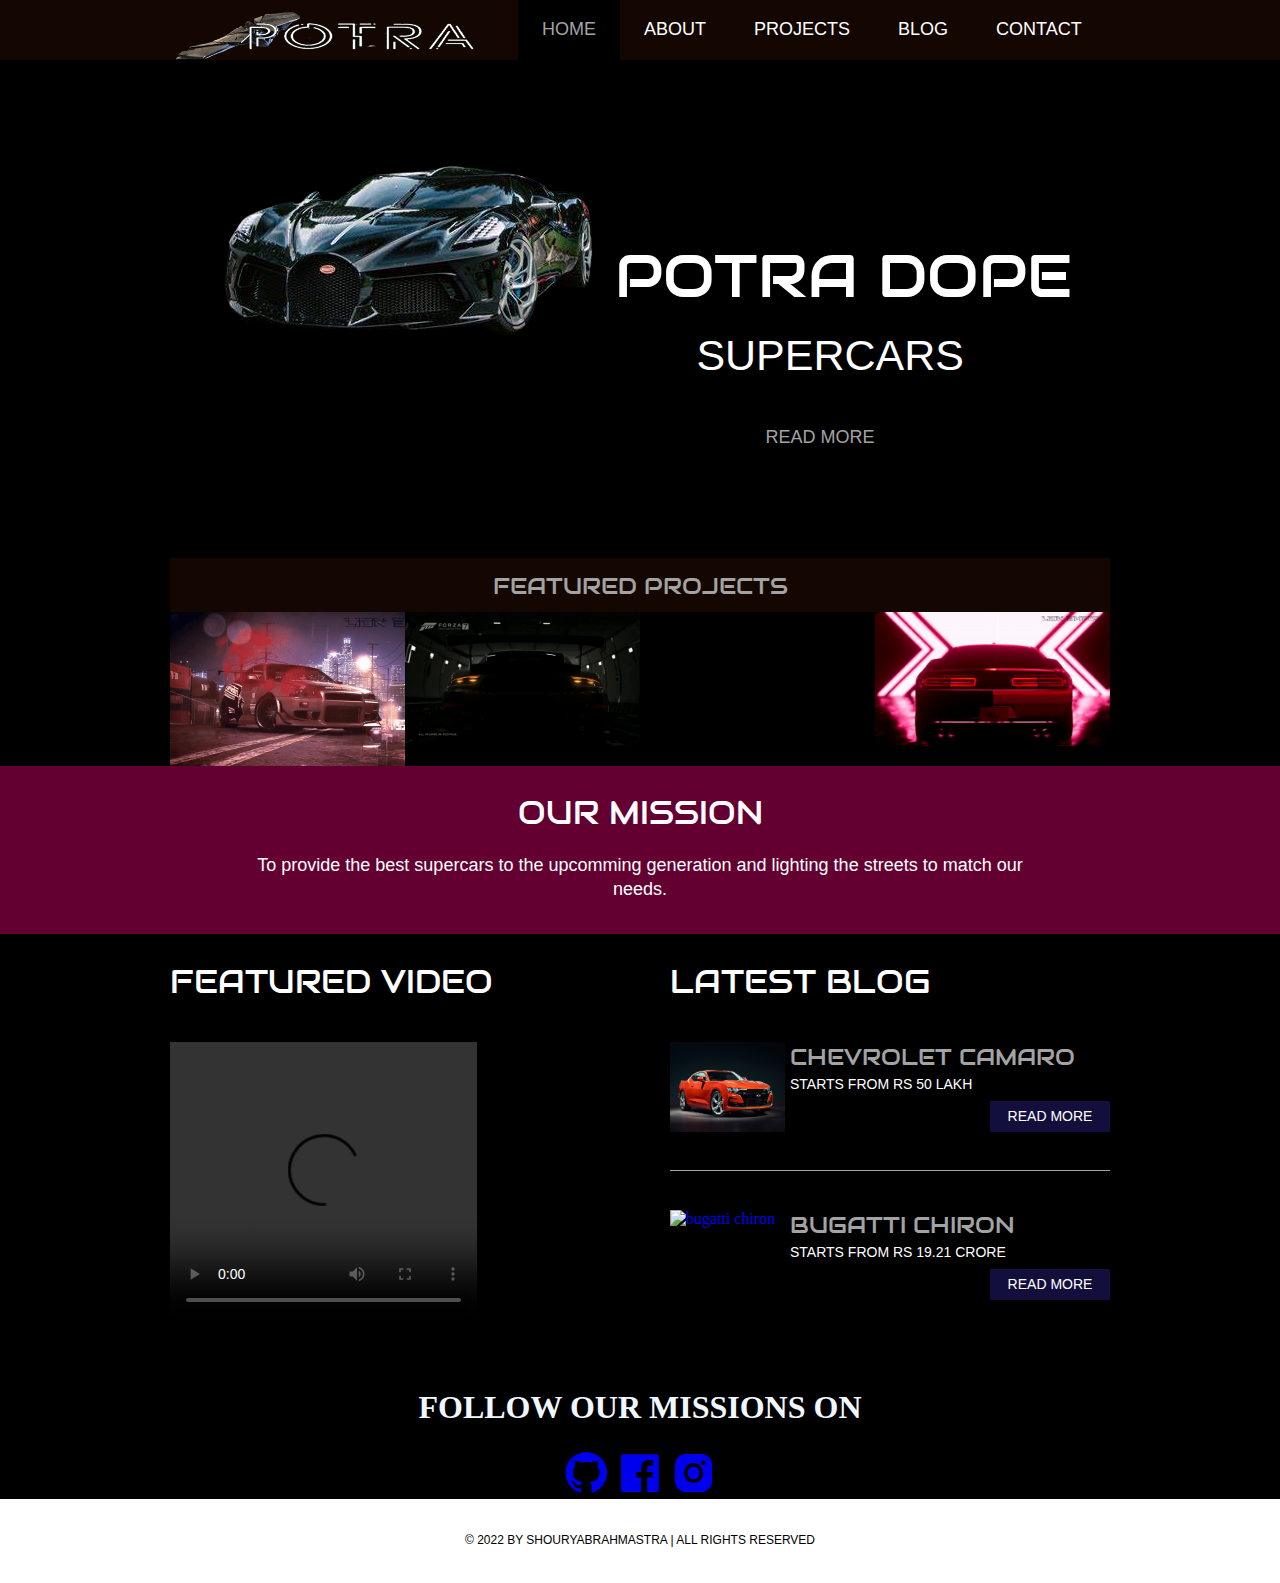
==== index.html @ 4dc7c71e "dope cars" ====
<!doctype html>
<html>
<head>
	<meta charset="UTF-8">
	<meta name="viewport" content="width=device-width, initial-scale=1.0">
	<title>CAR UI/UX</title>
	<link rel="stylesheet" href="css/style.css" type="text/css">
	<link rel="stylesheet" type="text/css" href="css/mobile.css">
	<script src="js/mobile.js" type="text/javascript"></script>
	
	<link rel="stylesheet" href="https://cdn.jsdelivr.net/npm/boxicons@latest/css/boxicons.min.css">
	    <!-- Favicon -->
		<link rel="icon" href="./images/favicon1.png"  type="image/jpg" class="favicon">
</head>
<body>
	<div id="page">
		<div id="header">
			<div>
				<a href="index.html" class="logo"><img src="images/logo2.png" alt=""></a>
				<ul id="navigation">
					<li class="selected">
						<a href="index.html">Home</a>
					</li>
					<li>
						<a href="about.html">About</a>
					</li>
					<li class="menu">
						<a href="projects.html">Projects</a>
						<ul class="primary">
							<li>
								<a href="proj1.html">proj 1</a>
							</li>
						</ul>
					</li>
					<li class="menu">
						<a href="blog.html">Blog</a>
						<ul class="secondary">
							<li>
								<a href="singlepost.html">Single post</a>
							</li>
						</ul>
					</li>
					<li>
						<a href="contact.html">Contact</a>
					</li>
				</ul>
			</div>
		</div>
		<div id="body" class="home">
			<div class="header">
				<div>
					<img src="images/car1.png" alt="" class="satellite">
					<h1>POTRA DOPE </h1>
					<h2>SUPERCARS</h2>
					<a href="blog.html" class="more">Read More</a>
					<h3>FEATURED PROJECTS</h3>
					<ul>
						<li>
							<a href="projects.html"><img style="width: 300px; border-radius: 5px;" src="images/edit3.gif" alt=""></a>
						</li>
						<li>
							<a href="projects.html"><img style="width: 238px; border-radius: 5px;" src="images/edit4.gif" alt=""></a>
						</li>
						<li>
							<a href="projects.html"><img style="width: 238px; border-radius: 5px;" src="images/edit6.gif" alt=""></a>
						</li>
						<li>
							<a href="projects.html"><img style="width: 238px; border-radius: 5px;" src="images/edit5.gif" alt=""></a>
						</li>
					</ul>
				</div>
			</div>
			<div class="body">
				<div>
					<h1>OUR MISSION</h1>
					<p>To provide the best supercars to the upcomming generation and lighting the streets to match our needs.</p>
				</div>
			</div>
			<div class="footer">
				<div>
					<ul>
						<li>
							<h1>FEATURED VIDEO</h1>
							<video width="307" height="280" style="align-items: center;" controls class="video">
								<source src="./images/feature.mp4" type="video/mp4">
							   
								Your browser does not support the video tag.
							  </video>
						</li>
						<li>
							<h1>LATEST BLOG</h1>
							<ul>
								<li>
									<a href="blog.html"><img style="width: 115px;height: 90px;" src="images/chevrolet-camaro-fronter.jpg" alt="chevrolet-camaro"></a>
									<h1>Chevrolet Camaro</h1>
									<span>Starts from RS 50 Lakh</span>
									<a href="blog.html" class="more">Read More</a>
								</li>
								<li>
									<a href="blog.html"><img style="width: 115px;height: 90px;" src="images/edit7.gif" alt="bugatti chiron"></a>
									<h1>Bugatti Chiron</h1>
									<span>Starts from RS 19.21 Crore</span>
									<a href="blog.html" class="more">Read More</a>
								</li>
							</ul>
						</li>
					</ul>
				</div>
			</div>
		</div>
		<div id="footer">
			<div style="text-align: center;">
				<div>
					<h1 style="color: aliceblue;">FOLLOW OUR  MISSIONS ON</h1>
					
					<div>
						
						<a href="https://github.com/ShouryaBrahmastra">
							<i style="font-size: 50px;"  class='bx bxl-github'></i></a>
							<a href="https://www.facebook.com/profile.php?id=100008282954303">
								<i style="font-size: 50px;"  class='bx bxl-facebook-square'></i></a>
								<a href="https://www.instagram.com/shouryagupta2002/">
									<i style="font-size: 50px;" class='bx bxl-instagram-alt'></i></a>
					</div>
				</div>
			</div>
			<div class="footnote">
				<div>
					<p>&copy; 2022 BY SHOURYABRAHMASTRA | ALL RIGHTS RESERVED</p>
				</div>
			</div>
		</div>
	</div>
</body>
</html>
---- css/style.css ----
body {
  margin: 0;
  padding: 0;
  position: relative;
  width: auto;
}
body #page {
  background: url("../images/edit2.gif") no-repeat scroll center top #000000;
  margin: 0;
  overflow: hidden;
  padding: 0;
  width: auto;
  z-index: 3;
}
a {
  text-decoration: none;
  outline: none;
}
a:active {
  background: none;
}
img {
  border: none;
}
/*-------------------------------------------FONTS---------------------------------------------*/
@font-face {
  font-family: "audiowide-regular-webfont";
  src: url("../fonts/audiowide-regular-webfont.eot");
  src: url("../fonts/audiowide-regular-webfont.woff") format("woff"),
    url("../fonts/audiowide-regular-webfont.ttf") format("truetype"),
    url("../fonts/audiowide-regular-webfont.svg") format("svg");
}
/*----------------------------------------header-styles---------------------------------------*/
#header {
  background: url(../images/bg-transparent1.png) repeat;
  margin: 0;
  min-height: 60px;
  padding: 0;
  width: auto;
}
#header div {
  margin: 0 auto;
  max-width: 940px;
  min-height: 60px;
  padding: 0 10px;
}
#header div a.logo {
  display: block;
  float: left;
  height: 60px;
  margin: 0 44px 0 0;
  padding: 0;
  width: 304px;
}
#header div a img {
  display: block;
  margin: 0;
  padding: 0;
  width: auto;
}
#header div ul {
  display: inline-block;
  float: left;
  list-style: none;
  margin: 0;
  padding: 0;
  width: auto;
}
#header div ul li {
  float: left;
  margin: 0;
  padding: 0;
  width: auto;
}
#header div ul li a {
  color: #ffffff;
  display: block;
  font-family: Arial;
  font-size: 18px;
  font-weight: normal;
  line-height: 59px;
  margin: 0;
  min-height: 60px;
  padding: 0 24px;
  *padding: 0 23px; /* Needed for IE8 and old versions */
  text-align: center;
  text-transform: uppercase;
  width: auto;
}
#header div ul li a:hover {
  background-color: #620031;
  color: #ffffff;
}
#header div ul li.selected a {
  background-color: #000000;
  color: #a3a3a3;
}
#header div ul li.menu {
  position: relative;
}
#header div ul li.menu ul {
  display: block;
  left: -99999px;
  list-style: none;
  margin: 0;
  padding: 0;
  position: absolute;
  top: 60px;
  width: 142px;
  z-index: 50;
}
#header div ul li.menu:hover ul.primary {
  left: 31px;
}
#header div ul li.menu ul.primary.selected {
  left: 31px;
}
#header div ul li.menu:hover ul.secondary {
  left: -20px;
}
#header div ul li.menu ul.secondary.selected {
  left: -20px;
}
#header div ul li.menu ul li {
  margin: 0;
  padding: 0;
  width: auto;
}
#header div ul li.menu ul li a {
  background-color: #620031;
  color: #ffffff;
  display: block;
  font-family: Arial;
  font-size: 18px;
  font-weight: normal;
  line-height: 60px;
  margin: 0;
  min-height: 60px;
  padding: 0 10px;
  text-align: center;
  text-transform: uppercase;
  width: auto;
}
#header div ul li.menu ul.primary.selected li a,
#header div ul li.menu ul.secondary.selected li a {
  background-color: #000000;
  color: #a3a3a3;
}
/*----------------------------------------body-home-styles---------------------------------------*/
#body {
  background-color: #000000;
  margin: 0;
  min-height: 808px;
  overflow: hidden;
  padding: 0;
  width: 100%;
}
#body.home {
  background: none;
  margin: 0;
  min-height: 1308px;
  overflow: hidden;
  padding: 0;
  width: 100%;
}
#body.home .header {
  background: none;
  margin: 0;
  overflow: hidden;
  padding: 0;
  width: 100%;
}
#body.home .header div {
  margin: 0 auto;
  max-width: 940px;
  overflow: hidden;
  padding: 0 10px;
  position: relative;
}
#body.home .header div img.satellite {
  display: block;
  left: 10px;
  margin: 0;
  padding: 0;
  position: absolute;
  top: 41px;
  width: auto;
  z-index: 50;
}
#body.home .header div h1 {
  color: #ffffff;
  display: block;
  float: right;
  font-family: audiowide-regular-webfont;
  font-size: 60px;
  font-weight: normal;
  line-height: 60px;
  margin: 187px 0 27px;
  padding: 0 38px 0 399px;
  position: relative;
  text-align: right;
  text-transform: uppercase;
  width: 503px;
  z-index: 60;
}
#body.home .header div h2 {
  color: #ffffff;
  display: block;
  float: right;
  font-family: Arial;
  font-size: 43px;
  font-weight: normal;
  line-height: 43px;
  margin: 0 0 36px;
  padding: 0 146px 0 506px;
  position: relative;
  text-align: right;
  text-transform: uppercase;
  width: 288px;
  z-index: 60;
}
#body.home .header div a.more {
  background-color: #000000;
  color: #a3a3a3;
  display: block;
  float: right;
  font-family: Arial;
  font-size: 18px;
  font-weight: normal;
  height: 49px;
  line-height: 49px;
  margin: 0 200px 0 0;
  padding: 0;
  text-align: center;
  text-transform: uppercase;
  position: relative;
  width: 180px;
  z-index: 55;
}
#body.home .header div a.more:hover {
  background-color: #ab000b;
  color: #ffffff;
}
#body.home .header div h3 {
  background: url("../images/bg-transparent1.png") repeat;
  color: #a3a3a3;
  float: left;
  font-family: audiowide-regular-webfont;
  font-size: 23px;
  font-weight: normal;
  line-height: 23px;
  margin: 96px 0 0;
  *margin: 102px 0 0; /* Needed for IE8 and old versions */
  min-height: 27px;
  padding: 17px 0 10px;
  position: relative;
  text-align: center;
  text-transform: uppercase;
  width: 940px;
}
#body.home .header div ul {
  display: inline-block;
  list-style: none outside none;
  margin: 0 0 -6px;
  overflow: hidden;
  padding: 0;
  width: auto;
}
#body.home .header div ul li:first-child {
  padding: 0;
}
#body.home .header div ul li {
  border: medium none;
  float: left;
  margin: 0;
  padding: 0;
  width: auto;
}
#body.home .header div ul li a {
  display: block;
  float: none;
  height: 156px;
  margin: 0;
  padding: 0;
  width: 235px;
}
#body.home .header div ul li a img {
  cursor: pointer;
  filter: alpha(opacity=100); /* Needed for IE8 and old versions */
  opacity: 1;
  display: block;
  margin: 0;
  padding: 0;
  width: auto;
}
#body.home .header div ul li a img:hover {
  filter: alpha(opacity=70); /* Needed for IE8 and old versions */
  opacity: 0.7;
}
#body.home .body {
  background-color: #630031;
  margin: 0;
  min-height: 168px;
  overflow: hidden;
  padding: 0;
  width: 100%;
}
#body.home .body div {
  margin: 0 auto;
  max-width: 940px;
  overflow: hidden;
  padding: 31px 10px 0;
}
#body.home .body div h1 {
  color: #ffffff;
  display: block;
  font-family: audiowide-regular-webfont;
  font-size: 32px;
  font-weight: normal;
  line-height: 32px;
  margin: 0 auto 24px;
  padding: 0;
  text-align: center;
  text-transform: uppercase;
  width: 780px;
}
#body.home .body div p {
  color: #ffffff;
  display: block;
  font-family: Arial;
  font-size: 18px;
  font-weight: normal;
  line-height: 24px;
  margin: 0 auto;
  padding: 0;
  text-align: center;
  width: 780px;
}
#body.home .body div p a {
  color: #ffffff;
  font-family: Arial;
  font-size: 18px;
  font-weight: normal;
  line-height: 24px;
  margin: 0 auto;
  padding: 0;
  text-decoration: underline;
}
#body.home .body div p a:hover {
  color: #a3a3a3;
}
#body.home .footer {
  background-color: #000000;
  margin: 0;
  overflow: hidden;
  padding: 0;
  width: 100%;
}
#body.home .footer div {
  border-radius: 10px;
  margin: 0 auto;
  max-width: 960px;
  overflow: hidden;
  padding: 32px 0 16px;
}
#body.home .footer div ul {
  display: inline-block;
  list-style: none;
  margin: 0;
  overflow: hidden;
  padding: 0;
  width: auto;
}
#body.home .footer div ul li:first-child {
  float: left;
  margin: 0 10px;
  padding: 0;
  width: 460px;
}
#body.home .footer div ul li {
  float: left;
  margin: 0 0 0 10px;
  padding: 0 0 0 20px;
  width: 440px;
}
#body.home .footer div ul li h1 {
  color: #ffffff;
  font-family: audiowide-regular-webfont;
  font-size: 32px;
  font-weight: normal;
  line-height: 32px;
  margin: 0 0 44px;
  padding: 0;
  text-align: left;
  text-transform: uppercase;
  width: auto;
}
#body.home .footer div ul li a {
  display: block;
  height: 258px;
  margin: 0;
  position: relative;
  padding: 0;
  width: 460px;
}
#body.home .footer div ul li a img {
  cursor: pointer;
  filter: alpha(opacity=100); /* Needed for IE8 and old versions */
  opacity: 1;
  display: block;
  margin: 0;
  padding: 0;
  width: auto;
}
#body.home .footer div ul li a:hover img {
  filter: alpha(opacity=70); /* Needed for IE8 and old versions */
  opacity: 0.7;
}
#body.home .footer div ul li a span {
  background: url(../images/icons.png) no-repeat 0 -152px;
  display: block;
  height: 72px;
  left: 199px;
  margin: 0;
  padding: 0;
  position: absolute;
  top: 94px;
  width: 62px;
}
#body.home .footer div ul li a:hover span {
  background: url(../images/icons.png) no-repeat 0 -226px;
}
#body.home .footer div ul li ul {
  display: inline-block;
  list-style: none outside none;
  margin: 0;
  overflow: hidden;
  padding: 0;
  width: 440px;
}
#body.home .footer div ul li ul li {
  border-top: 1px solid #a3a3a3;
  float: none;
  margin: 0;
  overflow: hidden;
  padding: 39px 10px 38px 0;
  width: 440px;
}
#body.home .footer div ul li ul li:first-child {
  border: medium none;
  margin: 0;
  padding: 0 0 38px;
  width: 440px;
}
#body.home .footer div ul li ul li a {
  display: block;
  float: left;
  height: 90px;
  margin: 0 20px 0 0;
  padding: 0;
  width: 100px;
}
#body.home .footer div ul li ul li a img {
  cursor: pointer;
  filter: alpha(opacity=100); /* Needed for IE8 and old versions */
  opacity: 1;
  display: block;
  margin: 0;
  padding: 0;
  width: auto;
}
#body.home .footer div ul li ul li a img:hover {
  filter: alpha(opacity=70); /* Needed for IE8 and old versions */
  opacity: 0.7;
}
#body.home .footer div ul li ul li h1 {
  color: #a3a3a3;
  float: left;
  font-family: audiowide-regular-webfont;
  font-size: 23px;
  font-weight: normal;
  line-height: 23px;
  margin: 0;
  padding: 4px 0 8px;
  text-align: left;
  text-transform: uppercase;
  width: 310px;
}
#body.home .footer div ul li ul li span {
  color: #ffffff;
  display: block;
  float: left;
  font-family: Arial;
  font-size: 14px;
  font-weight: normal;
  line-height: 14px;
  margin: 0 0 10px;
  padding: 0;
  text-align: left;
  text-transform: uppercase;
  width: 310px;
}
#body.home .footer div ul li ul li a.more {
  background-color: #130f3c;
  color: #ffffff;
  display: block;
  float: right;
  font-family: Arial;
  font-size: 14px;
  font-weight: normal;
  height: 31px;
  line-height: 31px;
  margin: 0;
  padding: 0;
  text-align: center;
  text-transform: uppercase;
  width: 120px;
}
#body.home .footer div ul li ul li a.more:hover {
  background-color: #620031;
}
/*----------------------------------------body-styles---------------------------------------*/
#body.about .header {
  background: linear-gradient(rgba(49, 49, 49, 0.7), rgba(0, 0, 0, 0.7)),
    url(../images/about.jpg) no-repeat center top #000000;
  margin: 0;
  min-height: 455px;
  padding: 0;
  width: 100%;
}
#body.about .header div,
#body .header div {
  margin: 0 auto;
  max-width: 960px;
  overflow: hidden;
  padding: 65px 0 40px;
}
#body.about .header div h1,
#body .header div h1 {
  color: #ffffff;
  display: block;
  font-family: audiowide-regular-webfont;
  font-size: 36px;
  font-weight: normal;
  line-height: 36px;
  margin: 0 auto 87px;
  padding: 0;
  text-align: center;
  text-transform: uppercase;
  width: 940px;
}
#body.about .header div h2 {
  color: #ffffff;
  display: block;
  font-family: audiowide-regular-webfont;
  font-size: 32px;
  font-weight: normal;
  line-height: 32px;
  margin: 0 auto 24px;
  padding: 0;
  text-align: center;
  text-transform: uppercase;
  width: 820px;
}
#body.about .header div p {
  color: #ffffff;
  display: block;
  font-family: Arial;
  font-size: 18px;
  font-weight: normal;
  line-height: 24px;
  margin: 0 auto;
  padding: 0;
  text-align: center;
  width: 820px;
}
#body.about .header div p a {
  color: #ffffff;
  font-family: Arial;
  font-size: 18px;
  font-weight: normal;
  line-height: 24px;
  margin: 0;
  padding: 0;
  text-decoration: underline;
}
#body.about .header div p a:hover {
  color: #a3a3a3;
}
#body.about .body {
  background-color: #620031;
  margin: 0;
  min-height: 253px;
  overflow: hidden;
  padding: 0;
  width: 100%;
}
#body.about .body div {
  margin: 0 auto;
  max-width: 940px;
  overflow: hidden;
  padding: 36px 10px 35px;
}
#body.about .body div h2 {
  color: #a3a3a3;
  float: left;
  font-family: audiowide-regular-webfont;
  font-size: 23px;
  font-weight: normal;
  line-height: 23px;
  margin: 18px 0 26px;
  padding: 0;
  text-align: left;
  text-transform: uppercase;
  width: 620px;
}
#body.about .body div p {
  color: #ffffff;
  display: block;
  float: left;
  font-family: Arial;
  font-size: 14px;
  font-weight: normal;
  line-height: 24px;
  margin: 0;
  padding: 0;
  text-align: left;
  width: 620px;
}
#body.about .body div p a {
  color: #ffffff;
  font-family: Arial;
  font-size: 14px;
  font-weight: normal;
  line-height: 24px;
  margin: 0;
  padding: 0;
  text-decoration: underline;
}
#body.about .body div p a:hover {
  color: #a3a3a3;
}
#body.about .body div img video {
  display: block;
  float: right;
  margin: 0;
  padding: 0;
  width: auto;
}
#body.about .footer {
  background-color: #000000;
  margin: 0;
  min-height: 366px;
  padding: 0;
  width: 100%;
}
#body.about .footer div {
  margin: 0 auto;
  overflow: hidden;
  padding: 79px 0 0 10px;
  width: 950px;
}
#body.about .footer div h2 {
  color: #a3a3a3;
  float: right;
  font-family: audiowide-regular-webfont;
  font-size: 23px;
  font-weight: normal;
  line-height: 23px;
  margin: 34px 0 24px;
  padding: 0;
  text-align: left;
  text-transform: uppercase;
  width: 557px;
}
#body.about .footer div p {
  color: #ffffff;
  display: block;
  float: right;
  font-family: Arial;
  font-size: 18px;
  font-weight: normal;
  line-height: 24px;
  margin: 0 auto;
  padding: 0;
  text-align: left;
  width: 557px;
}
#body.about .footer div p a {
  color: #ffffff;
  font-family: Arial;
  font-size: 18px;
  font-weight: normal;
  line-height: 24px;
  margin: 0 auto;
  padding: 0;
  text-decoration: underline;
}
#body.about .footer div p a:hover {
  color: #a3a3a3;
}
#body.about .footer div img {
  float: left;
  display: block;
  margin: 0;
  padding: 0;
  width: auto;
}
#body.about .section {
  background-color: #3c0f38;
  margin: 0;
  min-height: 234px;
  padding: 0;
  width: auto;
}
#body.about .section div {
  margin: 0 auto;
  max-width: 960px;
  overflow: hidden;
  padding: 58px 0 55px;
}
#body.about .section div h2 {
  color: #a3a3a3;
  display: block;
  font-family: audiowide-regular-webfont;
  font-size: 23px;
  font-weight: normal;
  line-height: 23px;
  margin: 0 auto 26px;
  padding: 0;
  text-align: center;
  text-transform: uppercase;
  width: 780px;
}
#body.about .section div p {
  color: #ffffff;
  display: block;
  font-family: Arial;
  font-size: 14px;
  font-weight: normal;
  line-height: 24px;
  margin: 0 auto;
  padding: 0;
  text-align: center;
  width: 780px;
}
#body.about .section div p a {
  color: #ffffff;
  font-family: Arial;
  font-size: 14px;
  font-weight: normal;
  line-height: 24px;
  margin: 0;
  padding: 0;
  text-decoration: underline;
}
#body.about .section div p a:hover {
  color: #a3a3a3;
}
#body .header {
  margin: 0 auto;
  padding: 0;
  width: 100%;
}
#body .header div ul {
  display: inline-block;
  max-width: 940px;
  list-style: none outside none;
  margin: 0;
  padding: 3px 10px 0;
}
#body .header div ul li:first-child {
  border: none;
  padding: 0 0 38px;
}
#body .header div ul li {
  border-top: 1px solid #a3a3a3;
  margin: 0;
  overflow: hidden;
  padding: 38px 0;
  width: auto;
}
#body .header div ul li a {
  display: block;
  float: left;
  height: 217px;
  margin: 0 40px 0 0;
  padding: 0;
  width: 380px;
}
#body .header div ul li a img {
  cursor: pointer;
  filter: alpha(opacity=100); /* Needed for IE8 and old versions */
  opacity: 1;
  display: block;
  margin: 0;
  padding: 0;
  width: auto;
}
#body .header div ul li a img:hover {
  filter: alpha(opacity=70); /* Needed for IE8 and old versions */
  opacity: 0.7;
}
#body .header div ul li div {
  float: left;
  margin: 0;
  overflow: hidden;
  padding: 0;
  width: 520px;
}
#body .header div ul li div h1 {
  color: #a3a3a3;
  font-family: audiowide-regular-webfont;
  font-size: 23px;
  font-weight: normal;
  line-height: 23px;
  margin: 0 0 26px;
  padding: 0;
  text-align: left;
  text-transform: uppercase;
  width: 520px;
}
#body .header div ul li div p {
  color: #ffffff;
  font-family: Arial;
  font-size: 14px;
  font-weight: normal;
  line-height: 24px;
  margin: 0 0 41px;
  padding: 0;
  text-align: left;
  width: 520px;
}
#body .header div ul li div p a {
  color: #ffffff;
  display: inline;
  float: none;
  font-family: Arial;
  font-size: 14px;
  font-weight: normal;
  height: auto;
  line-height: 24px;
  margin: 0;
  padding: 0;
  text-decoration: underline;
  width: auto;
}
#body .header div ul li div p a:hover {
  color: #a3a3a3;
}
#body .header div ul li div a.more {
  background-color: #3c0f38;
  color: #ffffff;
  display: block;
  float: right;
  font-family: Arial;
  font-size: 14px;
  font-weight: normal;
  height: 31px;
  line-height: 31px;
  margin: 0;
  padding: 0;
  text-align: center;
  text-transform: uppercase;
  width: 120px;
}
#body .header div ul li div a.more:hover {
  background-color: #620031;
}
#body .header div img {
  display: block;
  margin: 0 auto;
  padding: 3px 0 0;
  width: auto;
}
#body .header div h2 {
  color: #a3a3a3;
  display: block;
  font-family: audiowide-regular-webfont;
  font-size: 23px;
  font-weight: normal;
  line-height: 23px;
  margin: 0 auto;
  padding: 53px 0 27px;
  text-align: center;
  text-transform: uppercase;
  width: 780px;
}
#body .header div p {
  color: #ffffff;
  display: block;
  font-family: Arial;
  font-size: 14px;
  font-weight: normal;
  line-height: 24px;
  margin: 0 auto 48px;
  padding: 0;
  text-align: center;
  width: 780px;
}
#body .header div p a {
  color: #ffffff;
  font-family: Arial;
  font-size: 14px;
  font-weight: normal;
  line-height: 24px;
  margin: 0 auto;
  padding: 0;
  text-decoration: underline;
}
#body .header div p a:hover {
  color: #a3a3a3;
}
#body .header div .article {
  float: left;
  margin: 0 40px 0 10px;
  padding: 0;
  width: 560px;
}
#body .header div .article ul {
  display: inline-block;
  list-style: none outside none;
  margin: 0;
  padding: 3px 0 0;
  width: 560px;
}
#body .header div .article ul li:first-child {
  border: none;
  padding: 0 0 38px;
}
#body .header div .article ul li {
  border-top: 1px solid #a3a3a3;
  margin: 0;
  overflow: hidden;
  padding: 38px 0 38px;
  width: auto;
}
#body .header div .article ul li a {
  display: block;
  height: 241px;
  margin: 0 0 29px;
  padding: 0;
  width: 560px;
}
#body .header div .article ul li a img {
  cursor: pointer;
  filter: alpha(opacity=100); /* Needed for IE8 and old versions */
  opacity: 1;
  display: block;
  margin: 0;
  padding: 0;
  width: auto;
}
#body .header div .article ul li a img:hover {
  filter: alpha(opacity=70); /* Needed for IE8 and old versions */
  opacity: 0.7;
}
#body .header div .article ul li h1 {
  color: #a3a3a3;
  font-family: audiowide-regular-webfont;
  font-size: 23px;
  font-weight: normal;
  line-height: 23px;
  margin: 0 0 8px;
  padding: 0;
  text-align: left;
  text-transform: uppercase;
  width: auto;
}
#body .header div .article ul li span {
  color: #ffffff;
  display: block;
  font-family: Arial;
  font-size: 14px;
  font-weight: normal;
  line-height: 14px;
  margin: 0 0 28px;
  padding: 0;
  text-align: left;
  text-transform: uppercase;
  width: auto;
}
#body .header div .article ul li p {
  color: #ffffff;
  font-family: Arial;
  font-size: 14px;
  font-weight: normal;
  line-height: 24px;
  margin: 0 0 29px;
  padding: 0;
  text-align: left;
  width: auto;
}
#body .header div .article ul li p a {
  color: #ffffff;
  display: inline;
  float: none;
  font-family: Arial;
  font-size: 14px;
  font-weight: normal;
  height: auto;
  line-height: 24px;
  margin: 0;
  padding: 0;
  text-decoration: underline;
  width: auto;
}
#body .header div .article ul li p a:hover {
  color: #a3a3a3;
}
#body .header div .article ul li a.more {
  background-color: #3c0f38;
  color: #ffffff;
  display: block;
  float: right;
  font-family: Arial;
  font-size: 14px;
  font-weight: normal;
  height: 31px;
  line-height: 31px;
  margin: 0;
  padding: 0;
  text-align: center;
  text-transform: uppercase;
  width: 120px;
}
#body .header div .article ul li a.more:hover {
  background-color: #620031;
}
#body .header div .sidebar {
  float: left;
  margin: 0;
  padding: 0;
  width: 340px;
}
#body .header div .sidebar ul {
  display: inline-block;
  list-style: none;
  margin: 0;
  padding: 0;
  width: 340px;
}
#body .header div .sidebar ul li:first-child {
  border: medium none;
  padding: 0 0 34px;
}
#body .header div .sidebar ul li {
  border-top: 1px solid #a3a3a3;
  margin: 0;
  overflow: hidden;
  padding: 32px 0 34px;
  width: auto;
}
#body .header div .sidebar ul li h1 {
  color: #ffffff;
  font-family: audiowide-regular-webfont;
  font-size: 32px;
  font-weight: normal;
  line-height: 32px;
  margin: 0 0 25px;
  padding: 0;
  text-align: left;
  text-transform: uppercase;
  width: 340px;
}
#body .header div .sidebar ul li a {
  display: block;
  float: none;
  height: 187px;
  margin: 0 0 29px;
  padding: 0;
  width: 34px;
}
#body .header div .sidebar ul li a img {
  cursor: pointer;
  filter: alpha(opacity=100); /* Needed for IE8 and old versions */
  opacity: 1;
  display: block;
  margin: 0;
  padding: 0;
  width: auto;
}
#body .header div .sidebar ul li a img:hover {
  filter: alpha(opacity=70); /* Needed for IE8 and old versions */
  opacity: 0.7;
}
#body .header div .sidebar ul li h2 {
  color: #a3a3a3;
  font-family: audiowide-regular-webfont;
  font-size: 23px;
  font-weight: normal;
  line-height: 23px;
  margin: 0 0 7px;
  padding: 0;
  text-align: left;
  text-transform: uppercase;
  width: auto;
}
#body .header div .sidebar ul li span {
  color: #ffffff;
  display: block;
  font-family: Arial;
  font-size: 14px;
  font-weight: normal;
  line-height: 14px;
  margin: 0;
  padding: 0;
  text-align: left;
  text-transform: uppercase;
  width: auto;
}
#body .header div .sidebar ul li ul {
  display: inline-block;
  list-style: none outside none;
  margin: 0;
  padding: 12px 0 0;
  width: 340px;
}
#body .header div .sidebar ul li ul li:first-child {
  padding: 0;
}
#body .header div .sidebar ul li ul li {
  border: medium none;
  margin: 0 0 26px;
  overflow: hidden;
  padding: 0;
  width: auto;
}
#body .header div .sidebar ul li ul li a {
  display: block;
  float: left;
  height: 54px;
  margin: 0 20px 0 0;
  padding: 0;
  width: 60px;
}
#body .header div .sidebar ul li ul li a img {
  cursor: pointer;
  filter: alpha(opacity=100); /* Needed for IE8 and old versions */
  opacity: 1;
  display: block;
  margin: 0;
  padding: 0;
  width: auto;
}
#body .header div .sidebar ul li ul li a img:hover {
  filter: alpha(opacity=70); /* Needed for IE8 and old versions */
  opacity: 0.7;
}
#body .header div .sidebar ul li ul li h2 {
  color: #a3a3a3;
  float: left;
  font-family: audiowide-regular-webfont;
  font-size: 23px;
  font-weight: normal;
  line-height: 23px;
  margin: 6px 0 11px;
  padding: 0;
  text-align: left;
  text-transform: uppercase;
  width: 260px;
}
#body .header div .sidebar ul li ul li span {
  color: #ffffff;
  display: block;
  float: left;
  font-family: Arial;
  font-size: 14px;
  line-height: 14px;
  margin: 0;
  padding: 0;
  text-align: left;
  text-transform: uppercase;
  width: auto;
}
#body .header div .article img {
  display: block;
  margin: 3px 0 29px;
  padding: 0;
  width: auto;
}
#body .header div .article h1 {
  color: #a3a3a3;
  font-family: audiowide-regular-webfont;
  font-size: 23px;
  font-weight: normal;
  line-height: 23px;
  margin: 0 0 7px;
  padding: 0;
  text-align: left;
  text-transform: uppercase;
  width: auto;
}
#body .header div .article span {
  color: #ffffff;
  display: block;
  font-family: Arial;
  font-size: 14px;
  font-weight: normal;
  line-height: 14px;
  margin: 0 0 29px;
  padding: 0;
  text-align: left;
  text-transform: uppercase;
  width: auto;
}
#body .header div .article p {
  color: #ffffff;
  font-family: Arial;
  font-size: 14px;
  font-weight: normal;
  line-height: 24px;
  margin: 0 0 24px;
  padding: 0;
  text-align: left;
  width: auto;
}
#body .header div .article p a {
  color: #ffffff;
  font-family: Arial;
  font-size: 14px;
  font-weight: normal;
  line-height: 24px;
  margin: 0;
  padding: 0;
  text-decoration: underline;
}
#body .header div .article p a:hover {
  color: #a3a3a3;
}
#body .header .contact h2 {
  color: #a3a3a3;
  display: block;
  font-family: audiowide-regular-webfont;
  font-size: 23px;
  font-weight: normal;
  line-height: 23px;
  margin: 0 auto;
  padding: 8px 0 62px;
  text-align: center;
  text-transform: uppercase;
  width: 500px;
}
#body .header div form {
  display: block;
  margin: 0 auto;
  padding: 0;
  width: 461px;
}
#body .header div form input {
  background-color: #a3a3a3;
  border: medium none;
  color: #000000;
  display: block;
  font-family: Arial;
  font-size: 18px;
  font-weight: normal;
  height: 43px;
  line-height: 43px;
  margin: 0 0 29px;
  padding: 0 0 0 20px;
  text-align: left;
  text-transform: uppercase;
  width: 441px;
}
#body .header div form textarea {
  background-color: #a3a3a3;
  border: medium none;
  color: #000000;
  display: block;
  font-family: Arial;
  font-size: 18px;
  font-weight: normal;
  height: 98px;
  line-height: 24px;
  margin: 0 0 31px;
  overflow: auto;
  padding: 15px 0 0 20px;
  resize: none;
  text-align: left;
  text-transform: uppercase;
  width: 441px;
}
#body .header div form input#submit {
  background-color: #3c0f38;
  color: #ffffff;
  cursor: pointer;
  display: block;
  float: right;
  font-family: Arial;
  font-size: 14px;
  font-weight: normal;
  height: 31px;
  line-height: 31px;
  margin: 0;
  padding: 0;
  text-align: center;
  text-transform: uppercase;
  width: 120px;
}
#body .header div form input#submit:hover {
  background-color: #620031;
}
/*----------------------------------------footer-styles---------------------------------------*/
#footer {
  margin: 0;
  padding: 0;
  width: auto;
}
#footer .connect {
  background-color: #a3a3a3;
  margin: 0;
  min-height: 84px;
  overflow: hidden;
  padding: 0;
  width: auto;
}
#footer .connect div {
  margin: 0 auto;
  max-width: 960px;
  overflow: hidden;
  padding: 24px 0 0;
}
#footer .connect div h1 {
  color: #ffffff;
  float: left;
  font-family: audiowide-regular-webfont;
  font-size: 23px;
  font-weight: normal;
  line-height: 23px;
  margin: 0;
  padding: 8px 25px 0 0;
  text-align: right;
  text-transform: uppercase;
  width: 525px;
}
#footer .connect div div {
  float: left;
  margin: 0;
  overflow: hidden;
  padding: 0 0 0 20px;
  width: 380px;
}
#footer .connect div div a {
  background: url(../images/icons.png) no-repeat;
  display: block;
  float: left;
  height: 36px;
  margin: 0;
  padding: 0;
  text-indent: -99999px;
  width: 18px;
}
#footer .connect div div a.facebook {
  background-position: 0 0;
  margin: 0 0 0 16px;
  width: 18px;
}
#footer .connect div div a.twitter {
  background-position: 0 -114px;
  margin: 0 0 0 28px;
  width: 44px;
}
#footer .connect div div a.googleplus {
  background-position: 0 -38px;
  margin: 0 0 0 27px;
  width: 37px;
}
#footer .connect div div a.pinterest {
  background-position: 0 -76px;
  margin: 0 0 0 29px;
  width: 30px;
}
#footer .connect div div a.facebook:hover {
  background-position: -20px 0;
}
#footer .connect div div a.twitter:hover {
  background-position: -46px -114px;
}
#footer .connect div div a.googleplus:hover {
  background-position: -38px -38px;
}
#footer .connect div div a.pinterest:hover {
  background-position: -32px -76px;
}
#footer .footnote {
  background-color: #ffffff;
  margin: 0;
  min-height: 84px;
  overflow: hidden;
  padding: 0;
  width: auto;
}
#footer .footnote div {
  margin: 0 auto;
  overflow: hidden;
  padding: 34px 0 0;
  width: 960px;
}
#footer .footnote div p {
  color: #000000;
  display: block;
  font-family: Arial;
  font-size: 12px;
  font-weight: normal;
  margin: 0 auto;
  padding: 0;
  text-align: center;
  text-transform: uppercase;
  width: 940px;
}
#wix {
  max-width: 728px;
  margin: 0 auto;
}
#wix a img {
  width: 100%;
}

@media (max-width: 1028px) {
  #body.header#pro {
    width: 307;
  }
  video {
    width: 350px;
    aspect-ratio: auto 350 / 420;
    height: 420px;
  }
}
---- css/mobile.css ----
@media only screen and (min-width: 320px) and (max-width: 568px) {
}
@media only screen and (max-width: 568px) and (orientation: landscape) {
}
@media only screen and (max-width: 918px) {
  #body {
    margin: 0;
    min-height: 1175px;
    padding: 0;
    width: 100%;
    z-index: 3;
  }
  #body.home {
    margin: 0;
    padding: 0;
    width: 100%;
  }
  #body.home .header div,
  #body.home .body div,
  #body.home .footer div,
  #body.about .header div,
  #body .header div,
  #body.about .body div,
  #body.about .footer div,
  #body.about .section div {
    margin: 0 auto;
    max-width: none;
    overflow: hidden;
    padding: 10% 0;
    position: relative;
    width: 98%;
  }
  #body.home .header div img.satellite {
    left: 2px;
  }
  #body.home .header div h1 {
    float: none;
    margin: 0;
    padding: 30% 0 10%;
    text-align: center;
    width: 100%;
  }
  #body.home .header div h2 {
    float: none;
    margin: 0;
    padding: 0 0 10% 0;
    text-align: center;
    width: 100%;
  }
  #body.home .header div a.more {
    float: none;
    margin: 0 auto;
    z-index: 55;
  }
  #body.home .header div h3 {
    margin: 106px 0 0;
    width: 100%;
  }
  #body.home .header div ul,
  #body.home .footer div ul,
  #body.home .footer div ul li ul {
    margin: 0;
    padding: 10% 0;
    width: 100%;
  }
  #body.home .header div ul li:first-child,
  #body.home .header div ul li {
    border: none;
    float: none;
    margin: 10% 0;
    width: 100%;
  }
  #body.home .header div ul li a {
    margin: 0 auto;
  }
  #body.home .header div ul li a img,
  #body .header div .article ul li a img {
    margin: 0 auto;
  }
  #body.home .body div h1,
  #body.home .body div p {
    width: 100%;
  }
  #body.home .footer div ul li:first-child,
  #body.home .footer div ul li,
  #body .header div .sidebar ul li ul {
    float: none;
    margin: 0 0 10%;
    padding: 0;
    width: 100%;
  }
  #body.home .footer div ul li h1,
  #body.home .footer div ul li ul li h1,
  #body.home .footer div ul li ul li span {
    float: none;
    text-align: center;
    width: 100%;
  }
  #body.home .footer div ul li a {
    height: 100%;
    width: 100%;
  }
  #body.home .footer div ul li a img video {
    margin: 0 auto;
    width: 90%;
  }
  #body.home .footer div ul li a span {
    left: 46%;
    top: 39%;
  }
  #body.home .footer div ul li ul li:first-child,
  #body.home .footer div ul li ul li {
    width: 100%;
  }
  #body.home .footer div ul li ul li a.more {
    float: none;
    margin: 0 auto;
  }
  #body.home .footer div ul li ul li a {
    display: block;
    float: none;
    height: 90px;
    margin: 0 auto;
    padding: 0;
    width: 100px;
  }
  #body.about .header div h1,
  #body .header div h1,
  #body.about .header div h2,
  #body.about .header div p,
  #body.about .body div h2,
  #body.about .body div p,
  #body.about .footer div h2,
  #body.about .footer div p,
  #body.about .section div h2,
  #body.about .section div p,
  #body .header div ul li div h1,
  #body .header div ul li div p,
  #body .header div h2,
  #body .header div p,
  #body .header div .sidebar ul li h1,
  #body .header .contact h2 {
    float: none;
    text-align: center;
    width: 100%;
  }
  #body.about .body div img,
  #body.about .footer div img,
  #body .header div ul li a img,
  #body .header div ul li div a.more,
  #body .header div .article ul li a.more,
  #body .header div .sidebar ul li ul li a img,
  #body .header div .sidebar ul li a img {
    float: none;
    margin: 0 auto;
  }
  #body .header div ul,
  #body .header div .article ul,
  #body .header div .sidebar ul {
    max-width: none;
    padding: 0;
    width: 100%;
  }
  #body .header div ul li a,
  #body .header div .article ul li a,
  #body .header div .sidebar ul li a,
  #body .header div .sidebar ul li ul li a {
    float: none;
    height: auto;
    margin: 0 auto;
    width: auto;
  }
  #body .header div ul li div,
  #body .header div .article,
  #body .header div .sidebar {
    float: none;
    margin: 0;
    padding: 10% 0;
    width: 100%;
  }
  #body .header div .sidebar ul li ul li h2,
  #body .header div .sidebar ul li ul li span,
  #body .header div .article ul li h1,
  #body .header div .article ul li span,
  #body .header div .article ul li p,
  #body .header div .sidebar ul li h2,
  #body .header div .sidebar ul li span {
    float: none;
    padding: 2% 0 1%;
    text-align: center;
    width: 100%;
  }
  #body .header div form {
    width: 100%;
  }
  #body .header div form input,
  #body .header div form textarea {
    -webkit-appearance: none;
    border-radius: 0;
    margin: 0 auto 10%;
    width: 90%;
  }
  #body .header div form input#submit {
    -webkit-appearance: none;
    border-radius: 0;
    float: none;
    margin: 0 auto;
  }
  #footer {
    width: 100%;
  }
  #footer .connect {
    width: 100%;
  }
  #footer .connect div,
  #footer .footnote div {
    margin: 0 auto;
    padding: 10% 0;
    width: 95%;
  }
  #footer .connect div h1 {
    float: none;
    font-size: 17px;
    line-height: 20px;
    margin: 0;
    padding: 0 0 10%;
    text-align: center;
    width: 100%;
  }
  #footer .connect div div {
    float: none;
    margin: 0 auto;
    padding: 0;
    width: 210px;
  }
  #footer .connect div div a.facebook,
  #footer .connect div div a.twitter,
  #footer .connect div div a.googleplus,
  #footer .connect div div a.pinterest {
    margin: 0 10px;
  }
  #footer .footnote div p {
    width: 100%;
  }
}
@media only screen and (max-width: 959px) {
  body #page {
    margin: 0;
    padding: 0;
    width: auto;
  }
  html {
    -webkit-text-size-adjust: none;
  }
  img {
    max-width: 100%;
  }
  body #page {
    margin: 0;
    overflow: hidden;
    padding: 0;
    width: auto;
  }
  #header {
    min-height: 73px;
    width: 100%;
  }
  #header div {
    margin: 0 auto;
    max-width: none;
    min-height: 105px;
    width: 95%;
  }
  #header div a.logo {
    display: block;
    float: left;
    height: 60px;
    margin: 5% 0 0;
    padding: 0;
    width: 79%;
  }
  #header div span#mobile-navigation {
    background: transparent url(../images/mobile/mobile-menu.png) no-repeat;
    display: block;
    height: 50px;
    margin: 0;
    padding: 0 0 0 0;
    position: absolute;
    right: 3%;
    top: 14px;
    width: 50px;
    z-index: 999;
  }
  #header div > ul#navigation {
    background-image: none;
    background: rgba(98, 0, 49, 0.91);
    border: 1px solid #f1f2f2;
    border-radius: 0;
    display: none;
    float: none;
    height: auto;
    padding: 0;
    position: absolute;
    right: 3%;
    top: 64px;
    width: 92%;
    z-index: 1000;
  }
  #header div > ul#navigation > li {
    border-left: 0;
    border-top: 1px solid #f1f2f2;
    margin: 0;
    height: auto;
    padding: 0;
    position: relative;
    text-align: left;
    width: 100%;
  }
  #header div > ul#navigation > li:first-child {
    border-top: 0;
  }
  #header div > ul#navigation > li:hover {
    background-color: transparent;
  }
  #header div ul#navigation li a {
    border: none;
    color: #eeeced;
    display: block;
    font-family: Arial;
    font-size: 1.125em;
    font-weight: normal;
    height: 3em;
    line-height: 3.125em;
    min-height: 54px;
    padding: 0 10px;
    text-align: left;
    text-decoration: none;
    text-shadow: none;
    width: auto;
  }
  #header div .mobile-submenu {
    background: rgba(98, 0, 49, 0.91) url(../images/mobile/mobile-expand.png)
      no-repeat center;
    border-left: 1px solid #f1f2f2;
    display: inline-block;
    height: 3.4em;
    position: absolute;
    right: 0;
    top: 0;
    width: 50px;
    z-index: 0;
  }
  #header div ul#navigation li ul {
    background: none;
    border-top: 1px solid #f1f2f2;
    padding: 0;
    position: static;
    right: 0;
    text-align: left;
    width: 100%;
    z-index: 999;
  }
  #header div ul#navigation li ul,
  #header div ul#navigation li:hover ul {
    display: none;
  }
  #header div ul#navigation li {
    height: auto;
    width: 100%;
    z-index: 40;
  }
  #header div ul#navigation li ul li {
    background: rgba(98, 0, 49, 0.91);
    border-top: 1px solid #f1f2f2;
    display: block;
    height: auto;
    margin: 0;
    padding: 0;
    text-align: left;
    width: 100%;
  }
  #header div ul#navigation li ul li:first-child {
    border: none;
  }
  #header div ul#navigation li ul li a {
    background: rgba(98, 0, 49, 0.91);
    color: #eeeced;
    padding-left: 20px;
    text-align: left;
    text-decoration: none;
    width: auto;
  }
  #header div ul#navigation li:hover a,
  #header div ul#navigation li.selected a,
  #header div ul#navigation li:hover ul li a,
  #header div ul#navigation li:hover ul li a:hover,
  #header div ul#navigation li ul li.selected a {
    display: block;
  }
  #header div ul#navigation li.selected > a {
    background: rgba(0, 0, 0, 0.91);
    color: #eeeced;
    text-decoration: none;
  }
  #header div ul li.selected a,
  #header div ul li.selected a:hover,
  #header div ul li.menu ul#selected li.selected a {
    color: #eeeced;
    text-decoration: none;
  }
}
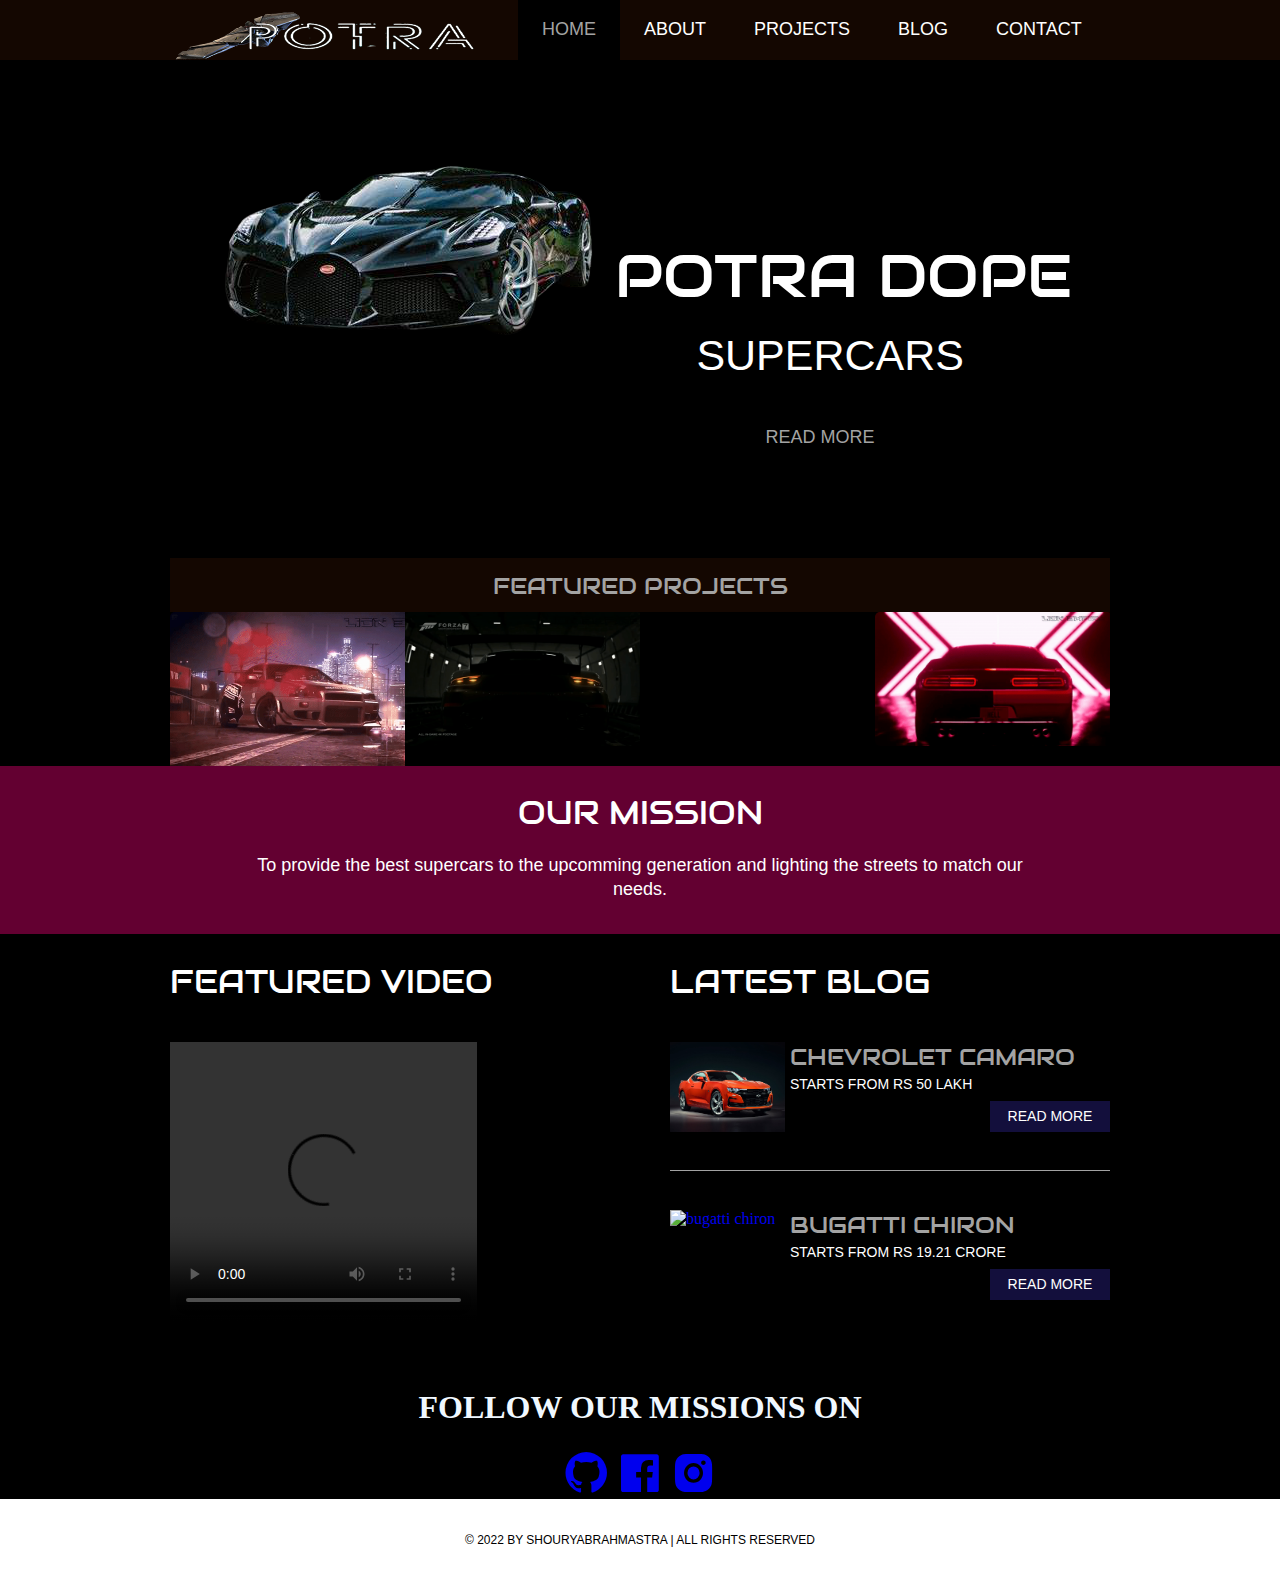
==== commit 3f8ca35e: "dope cars1" ====
--- a/index.html
+++ b/index.html
@@ -1,4 +1,4 @@
-<!doctype html>
+<!DOCTYPE html>
 <html>
 <head>
 	<meta charset="UTF-8">
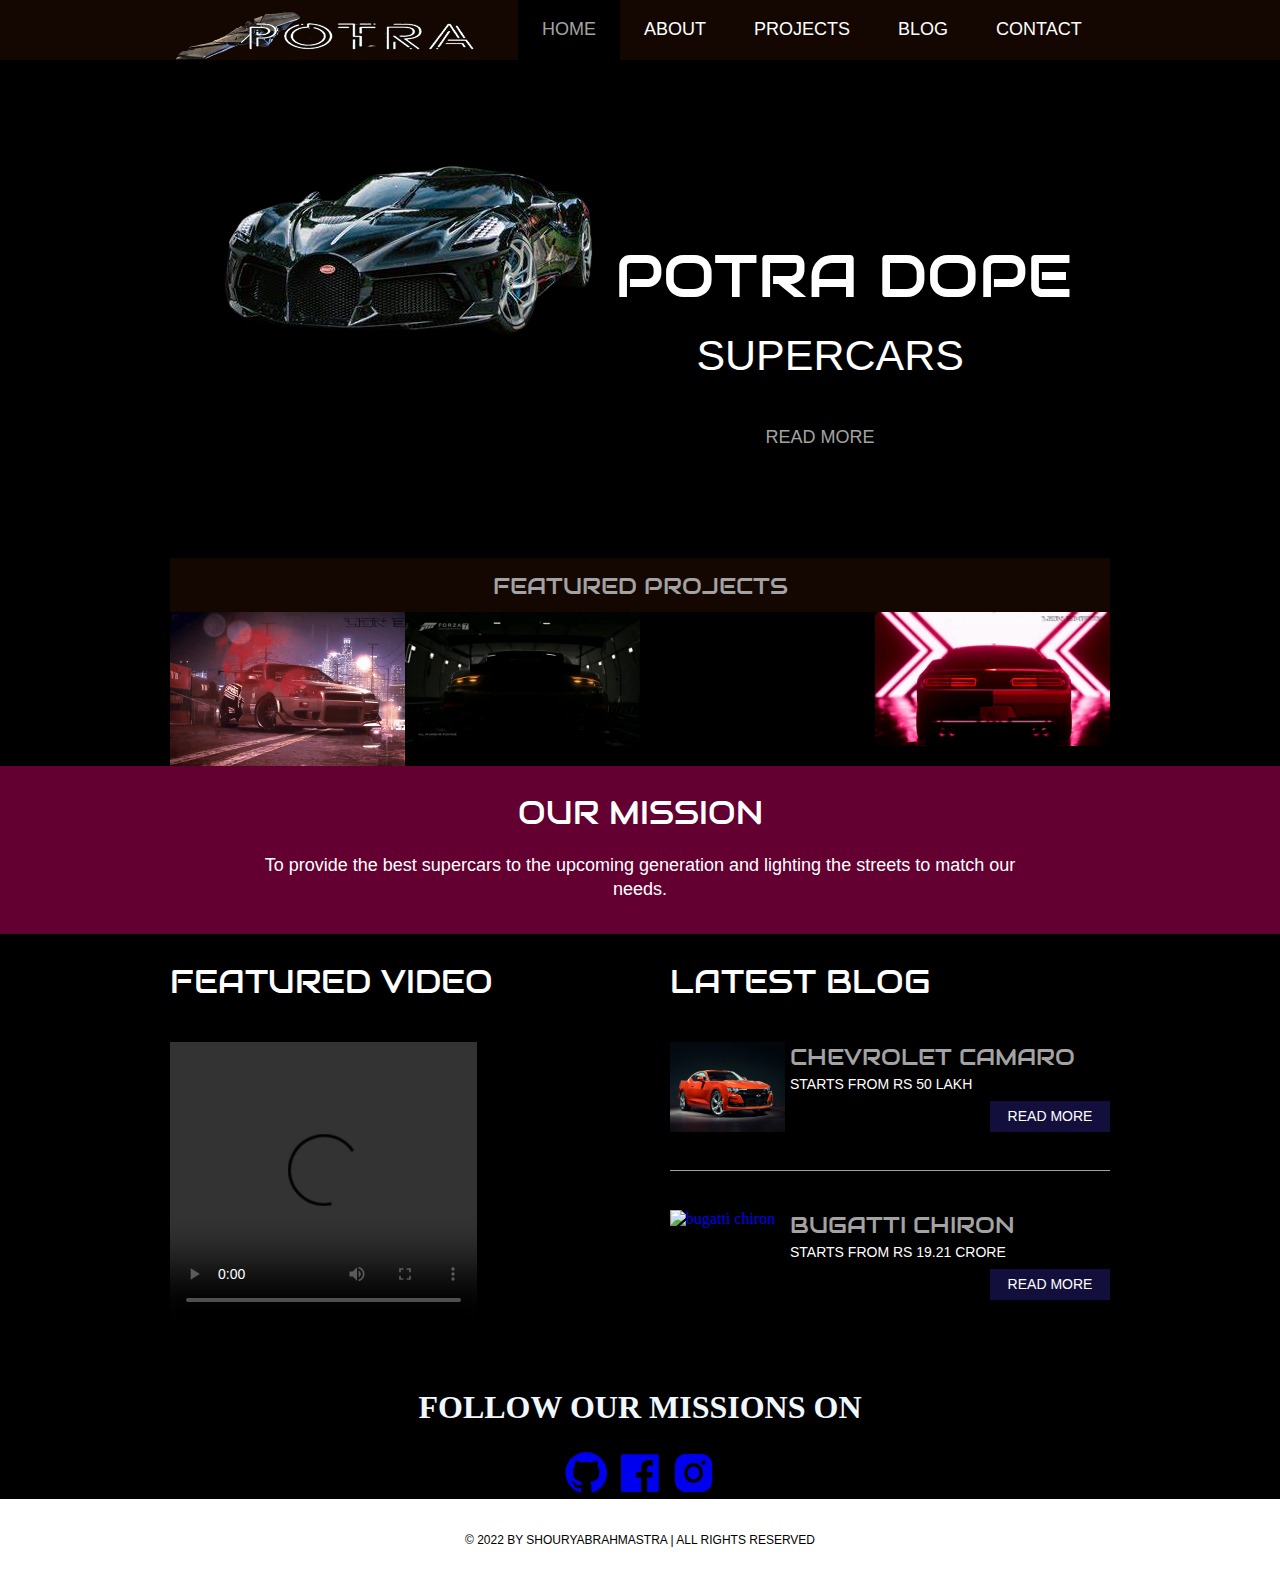
==== commit 3cba39e0: "Update index.html" ====
--- a/index.html
+++ b/index.html
@@ -73,7 +73,7 @@
 			<div class="body">
 				<div>
 					<h1>OUR MISSION</h1>
-					<p>To provide the best supercars to the upcomming generation and lighting the streets to match our needs.</p>
+					<p>To provide the best supercars to the upcoming generation and lighting the streets to match our needs.</p>
 				</div>
 			</div>
 			<div class="footer">
@@ -132,4 +132,4 @@
 		</div>
 	</div>
 </body>
-</html>+</html>
